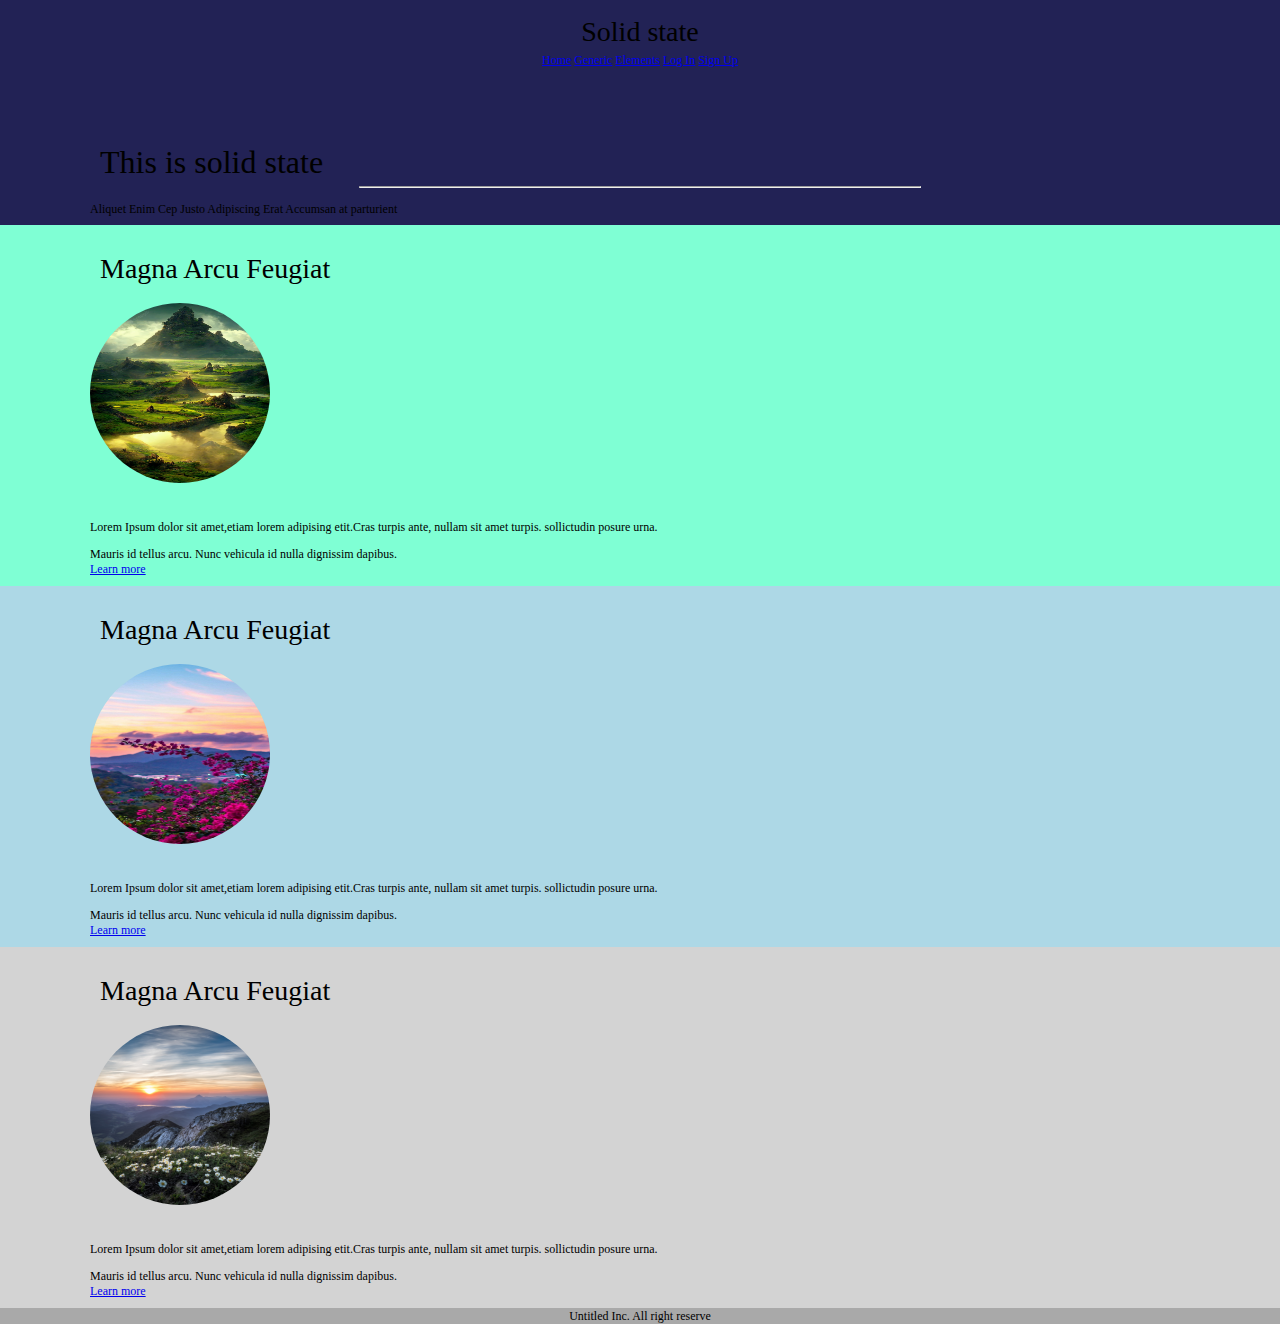
==== block-BHaaav/index.html @ 22bab3fc "Assignment-4" ====
<!DOCTYPE html>
<html lang="eng">
  <head>
    <meta charset="UTF-8">
    <title>Assignment 4</title>
    <link rel="stylesheet" href="style.css">
  </head>  
  <body>
    <section class="main-section">
    <header>
        <h1>Solid state</h1>
       <nav> 
        <a href="#">Home</a>
        <a href="#">Generic</a>
        <a href="#">Elements</a>
        <a href="#">Log In</a>
        <a href="#">Sign Up</a>
       </nav> 
    </header>
            <h2>This is solid state</h2>
            <hr>
            <p>Aliquet Enim Cep Justo Adipiscing Erat Accumsan at parturient</p>
        </section>
        <section class="section_2">
            <h3>Magna Arcu Feugiat</h3>
            <img src="beautiful-nature-awesome-view_456341-893.avif" alt="Nature">
            <p>Lorem Ipsum dolor sit amet,etiam lorem adipising etit.Cras turpis ante, nullam sit amet turpis. sollictudin posure urna.</p>
            <p>Mauris id tellus arcu. Nunc vehicula id nulla dignissim dapibus.</p>
            <a href="#" class="main-a">Learn more</a>
        </section>
        <section class="section_3">
            <h3>Magna Arcu Feugiat</h3>
            <img src="HD-wallpaper-nature-beautiful-view.jpg"Nature">
            <p>Lorem Ipsum dolor sit amet,etiam lorem adipising etit.Cras turpis ante, nullam sit amet turpis. sollictudin posure urna.</p>
            <p>Mauris id tellus arcu. Nunc vehicula id nulla dignissim dapibus.</p>
            <a href="#" class="main-a">Learn more</a>
        </section>
        <section class="section_4">
            <h3>Magna Arcu Feugiat</h3>
            <img src="pexels-simon-berger-1266810.jpg" alt="Nature">
            <p>Lorem Ipsum dolor sit amet,etiam lorem adipising etit.Cras turpis ante, nullam sit amet turpis. sollictudin posure urna.</p>
            <p>Mauris id tellus arcu. Nunc vehicula id nulla dignissim dapibus.</p>
            <a href="#" class="main-a">Learn more</a>
        </section>
        <footer>
            <a>Untitled Inc. All right reserve</a>
        </footer>
    </main>
  </body>
</html>
---- block-BHaaav/style.css ----
/* http://meyerweb.com/eric/tools/css/reset/ 
   v2.0 | 20110126
   License: none (public domain)
*/

html, body, div, span, applet, object, iframe,
h1, h2, h3, h4, h5, h6, p, blockquote, pre,
a, abbr, acronym, address, big, cite, code,
del, dfn, em, img, ins, kbd, q, s, samp,
small, strike, strong, sub, sup, tt, var,
b, u, i, center,
dl, dt, dd, ol, ul, li,
fieldset, form, label, legend,
table, caption, tbody, tfoot, thead, tr, th, td,
article, aside, canvas, details, embed, 
figure, figcaption, footer, header, hgroup, 
menu, nav, output, ruby, section, summary,
time, mark, audio, video {
	margin: 0;
	padding: 0;
	border: 0;
	font-size: 100%;
	font: inherit;
	vertical-align: baseline;
}
/* HTML5 display-role reset for older browsers */
article, aside, details, figcaption, figure, 
footer, header, hgroup, menu, nav, section {
	display: block;
}
body {
	line-height: 1;
}
ol, ul {
	list-style: none;
}
blockquote, q {
	quotes: none;
}
blockquote:before, blockquote:after,
q:before, q:after {
	content: '';
	content: none;
}
table {
	border-collapse: collapse;
	border-spacing: 0;
}
.main-section {
    background-color: #225;
    border: 10px solid #225;
}
h1 {
    font-size: 28px;
    text-align: center;
    margin: 8px auto;
}
nav {
    font-size: 12px;
    text-align: center;
}
h2 {
    font-size: 32px;
    margin-top: 80px;
    margin-left: 90px;
}
hr {
    width: 560px;
}
p {
    font-size: 12px;
    margin-top: 15px;
    margin-left: 80px;
}
h3 {
    font-size: 28px;
    margin-top: 20px;
    margin-left: 90px;
}
img {
    width: 180px;
    height: 180px;
    border-radius: 50%;
    margin: 20px 80px;
}
.main-a {
    font-size: 12px;
    margin-left: 80px;
}
.section_2 {
    background-color: aquamarine;
    border:  10px solid aquamarine;
}
.section_3 {
    background-color: lightblue;
    border:  10px solid lightblue;
}
.section_4 {
    background-color: lightgrey;
    border:  10px solid lightgrey;
}
footer {
    background-color: darkgray;
    text-align: center;
    font-size: 12px;
    border: 2px solid darkgray;
}
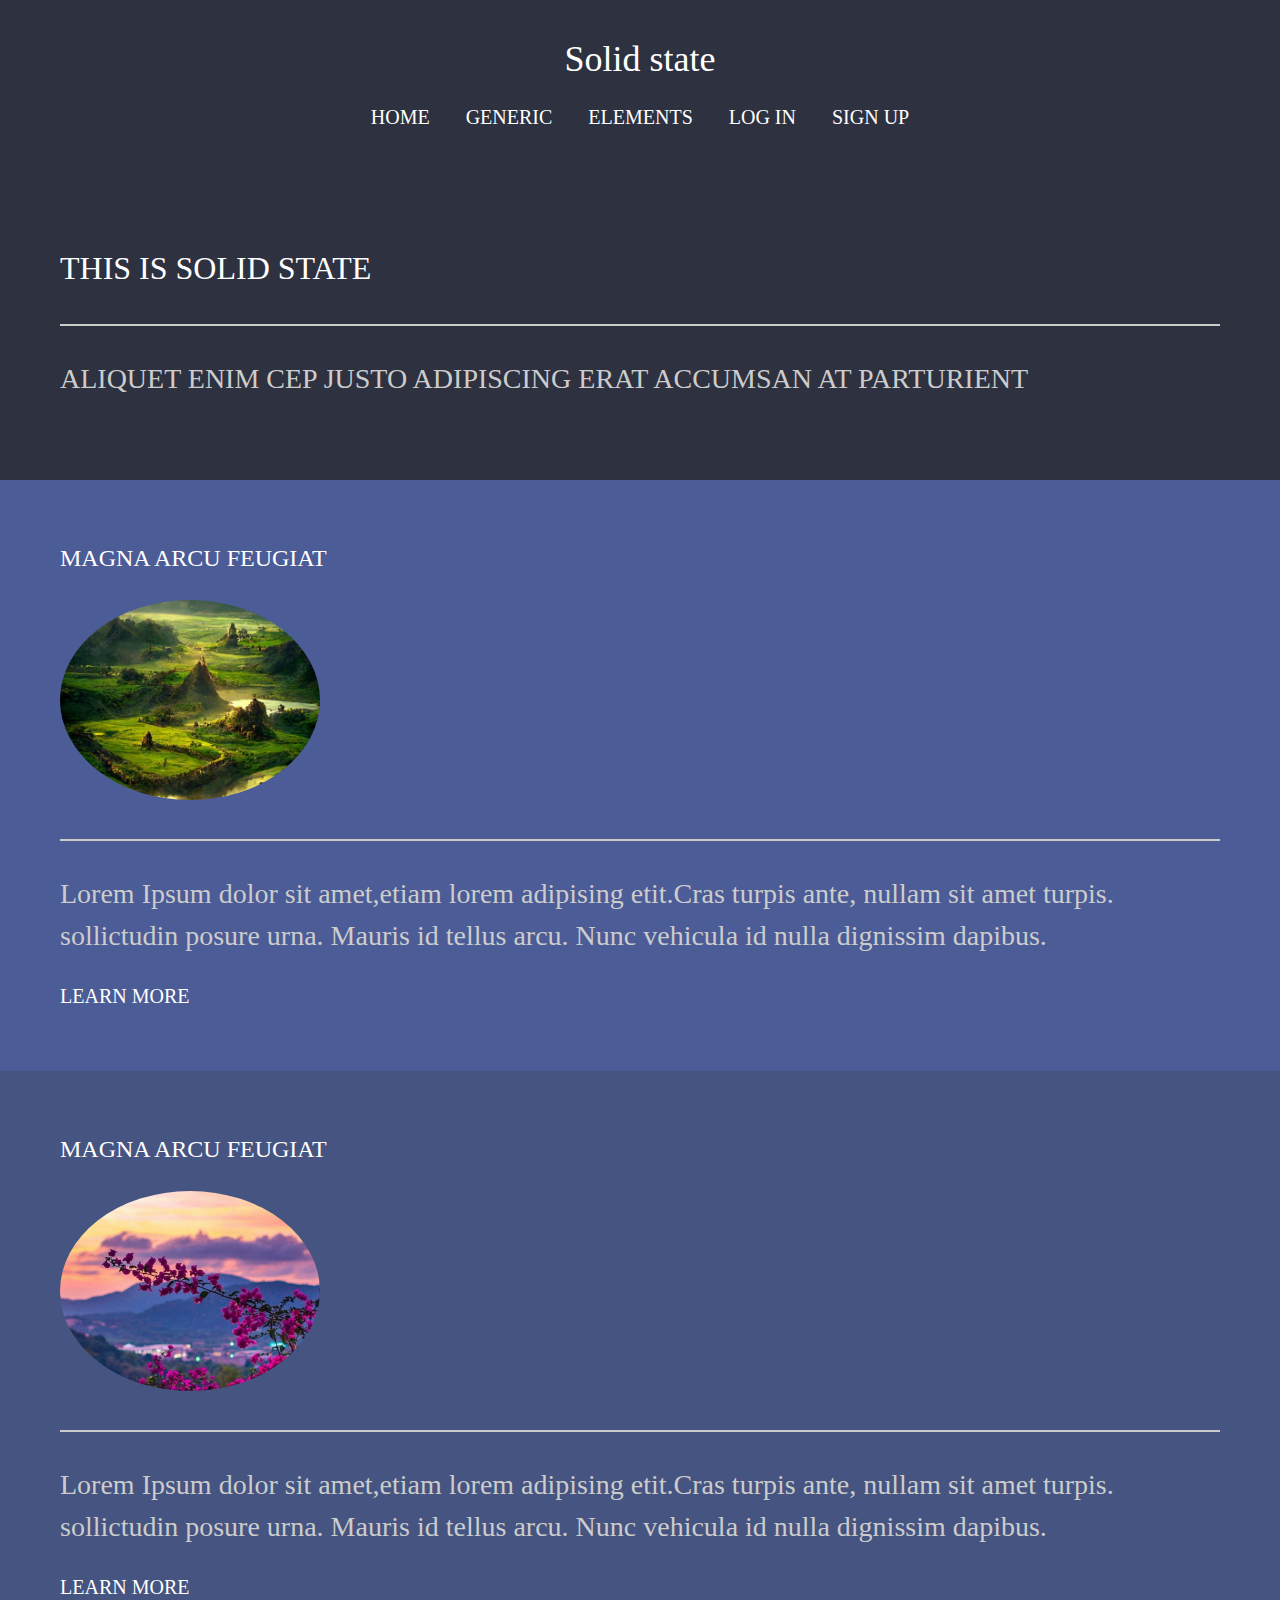
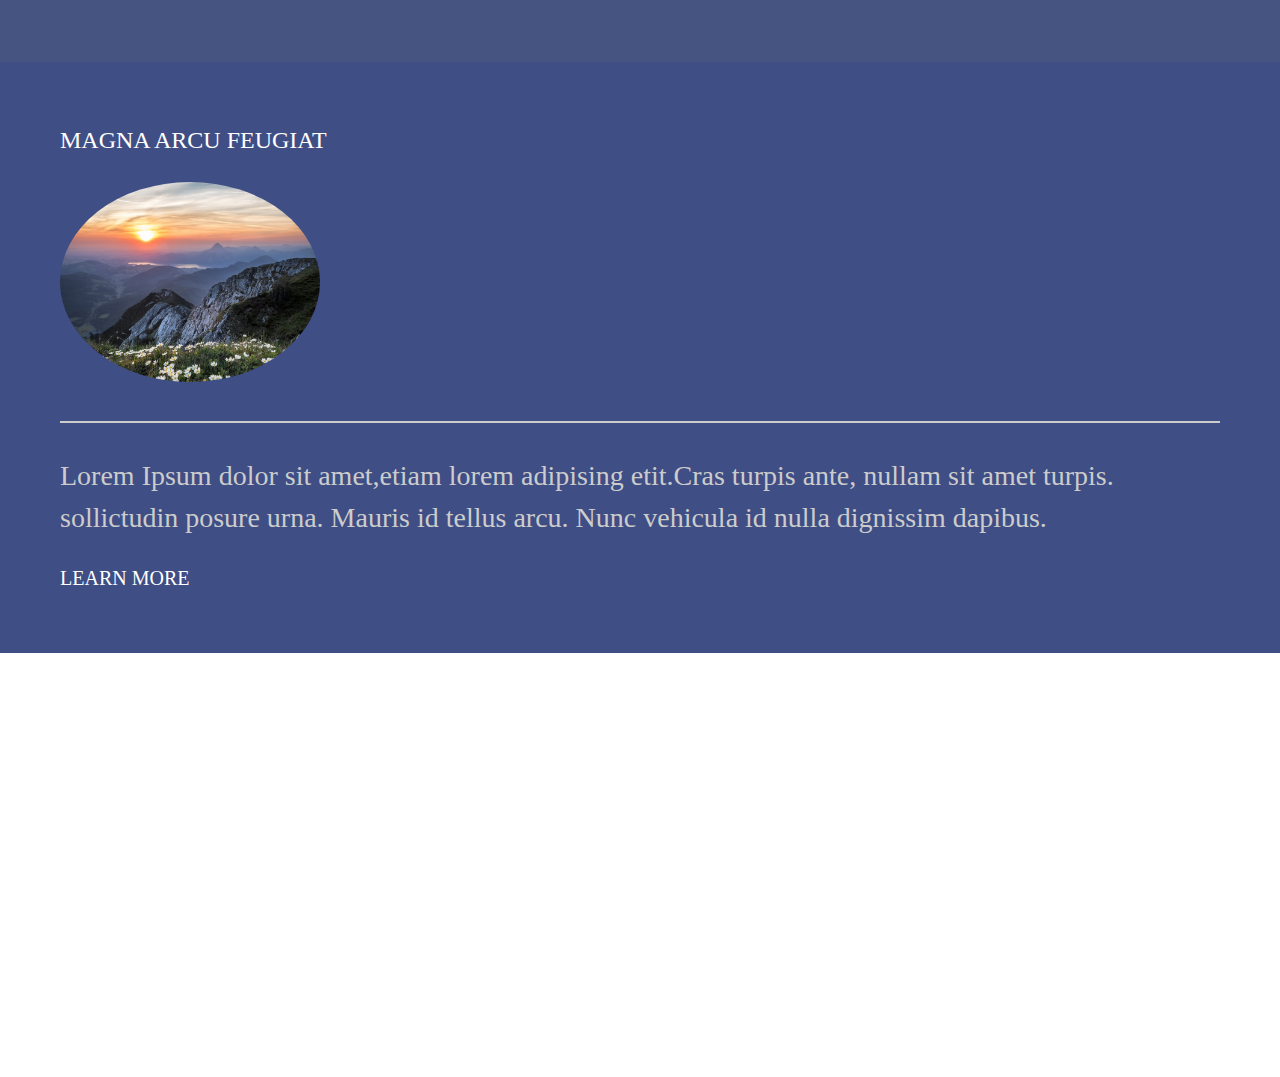
==== commit 5c5cc82a: "rectify error" ====
--- a/block-BHaaav/index.html
+++ b/block-BHaaav/index.html
@@ -6,8 +6,7 @@
     <link rel="stylesheet" href="style.css">
   </head>  
   <body>
-    <section class="main-section">
-    <header>
+    <header class="header">
         <h1>Solid state</h1>
        <nav> 
         <a href="#">Home</a>
@@ -17,31 +16,50 @@
         <a href="#">Sign Up</a>
        </nav> 
     </header>
-            <h2>This is solid state</h2>
+    <main>
+        <section class="hero">
+            <div class="container">
+            <h2 class="hero-heading">This is solid state</h2>
             <hr>
-            <p>Aliquet Enim Cep Justo Adipiscing Erat Accumsan at parturient</p>
+            <p class="hero-text">Aliquet Enim Cep Justo Adipiscing Erat Accumsan at parturient</p>
+            </div>
         </section>
-        <section class="section_2">
-            <h3>Magna Arcu Feugiat</h3>
-            <img src="beautiful-nature-awesome-view_456341-893.avif" alt="Nature">
-            <p>Lorem Ipsum dolor sit amet,etiam lorem adipising etit.Cras turpis ante, nullam sit amet turpis. sollictudin posure urna.</p>
-            <p>Mauris id tellus arcu. Nunc vehicula id nulla dignissim dapibus.</p>
-            <a href="#" class="main-a">Learn more</a>
+        <section class="blog">
+            <article class="article container">
+                <header>
+                  <h3 class="heading">Magna Arcu Feugiat</h3>
+                  <img src="beautiful-nature-awesome-view_456341-893.avif" alt="Nature">
+                 </header>
+                 <hr>
+                   <p class="article-text">Lorem Ipsum dolor sit amet,etiam lorem adipising etit.Cras turpis ante, nullam sit amet turpis. sollictudin posure urna.
+                   Mauris id tellus arcu. Nunc vehicula id nulla dignissim dapibus.</p>
+                 <a class= "article-link" href="#">Learn more</a>
+            </article>
         </section>
-        <section class="section_3">
-            <h3>Magna Arcu Feugiat</h3>
-            <img src="HD-wallpaper-nature-beautiful-view.jpg"Nature">
-            <p>Lorem Ipsum dolor sit amet,etiam lorem adipising etit.Cras turpis ante, nullam sit amet turpis. sollictudin posure urna.</p>
-            <p>Mauris id tellus arcu. Nunc vehicula id nulla dignissim dapibus.</p>
-            <a href="#" class="main-a">Learn more</a>
-        </section>
-        <section class="section_4">
-            <h3>Magna Arcu Feugiat</h3>
-            <img src="pexels-simon-berger-1266810.jpg" alt="Nature">
-            <p>Lorem Ipsum dolor sit amet,etiam lorem adipising etit.Cras turpis ante, nullam sit amet turpis. sollictudin posure urna.</p>
-            <p>Mauris id tellus arcu. Nunc vehicula id nulla dignissim dapibus.</p>
-            <a href="#" class="main-a">Learn more</a>
-        </section>
+        <section class="blog blog-two">
+          <article class="article container">
+              <header>
+                <h3 class="heading">Magna Arcu Feugiat</h3>
+                <img src="HD-wallpaper-nature-beautiful-view.jpg" alt="Nature">
+               </header>
+               <hr>
+                 <p class="article-text">Lorem Ipsum dolor sit amet,etiam lorem adipising etit.Cras turpis ante, nullam sit amet turpis. sollictudin posure urna.
+                 Mauris id tellus arcu. Nunc vehicula id nulla dignissim dapibus.</p>
+               <a class= "article-link" href="#">Learn more</a>
+          </article>
+      </section>
+      <section class="blog blog-three">
+        <article class="article container">
+            <header>
+              <h3 class="heading">Magna Arcu Feugiat</h3>
+              <img src="pexels-simon-berger-1266810.jpg" alt="Nature">
+             </header>
+             <hr>
+               <p class="article-text">Lorem Ipsum dolor sit amet,etiam lorem adipising etit.Cras turpis ante, nullam sit amet turpis. sollictudin posure urna.
+               Mauris id tellus arcu. Nunc vehicula id nulla dignissim dapibus.</p>
+             <a class= "article-link" href="#">Learn more</a>
+        </article>
+    </section>
         <footer>
             <a>Untitled Inc. All right reserve</a>
         </footer>
--- a/block-BHaaav/style.css
+++ b/block-BHaaav/style.css
@@ -46,62 +46,81 @@
 	border-collapse: collapse;
 	border-spacing: 0;
 }
-.main-section {
-    background-color: #225;
-    border: 10px solid #225;
+body {
+    line-height: 1.5;
+    font-size: 16px;
+    color: #fff;
+    padding-bottom: 400px;
+}
+.container {
+    width: 1160px;
+    margin: 0 auto;
+}
+hr {
+    margin: 32px auto;
+    border: 0;
+    border-bottom: 2px solid #ccc;
+}
+/* Header */
+.header {
+    background-color: #2E313F;
+    text-align: center;
+    padding: 32px 0;
 }
 h1 {
+    font-size: 36px;
+    margin-bottom: 16px;
+}
+.header a {
+    font-size: 20px;
+    color: #fff;
+    text-decoration: none;
+    margin: 0 16px;
+    text-transform: uppercase;
+}
+/* Hero */
+.hero {
+    background-color: #2E313F;
+    padding: 80px 0;
+}
+.hero-heading {
+    font-size: 32px;
+    text-transform: uppercase;
+}
+.hero-text {
+    text-transform: uppercase;
+    color: #ccc;
     font-size: 28px;
-    text-align: center;
-    margin: 8px auto;
-}
-nav {
-    font-size: 12px;
-    text-align: center;
-}
-h2 {
-    font-size: 32px;
-    margin-top: 80px;
-    margin-left: 90px;
-}
-hr {
-    width: 560px;
-}
-p {
-    font-size: 12px;
-    margin-top: 15px;
-    margin-left: 80px;
-}
-h3 {
-    font-size: 28px;
-    margin-top: 20px;
-    margin-left: 90px;
 }
 img {
-    width: 180px;
-    height: 180px;
+    width: 260px;
+    height: 200px;
     border-radius: 50%;
-    margin: 20px 80px;
+    object-fit: cover;
 }
-.main-a {
-    font-size: 12px;
-    margin-left: 80px;
+.blog {
+    background-color: #4c5c96;
+    padding: 60px 0;
 }
-.section_2 {
-    background-color: aquamarine;
-    border:  10px solid aquamarine;
+.heading {
+    font-size: 24px;
+    text-transform: uppercase;
+    margin-bottom: 24px;
 }
-.section_3 {
-    background-color: lightblue;
-    border:  10px solid lightblue;
+.article-text {
+    color: #ccc;
+    font-size: 28px;
+    margin-bottom: 24px;
 }
-.section_4 {
-    background-color: lightgrey;
-    border:  10px solid lightgrey;
+.article-link {
+    color: #fff;
+    font-size: 20px;
+    text-transform: uppercase;
+    text-decoration: none;
 }
-footer {
-    background-color: darkgray;
-    text-align: center;
-    font-size: 12px;
-    border: 2px solid darkgray;
+.blog-two {
+    background-color: #455480;
+}
+.blog-three {
+    background-color: #3f4e85;
 }